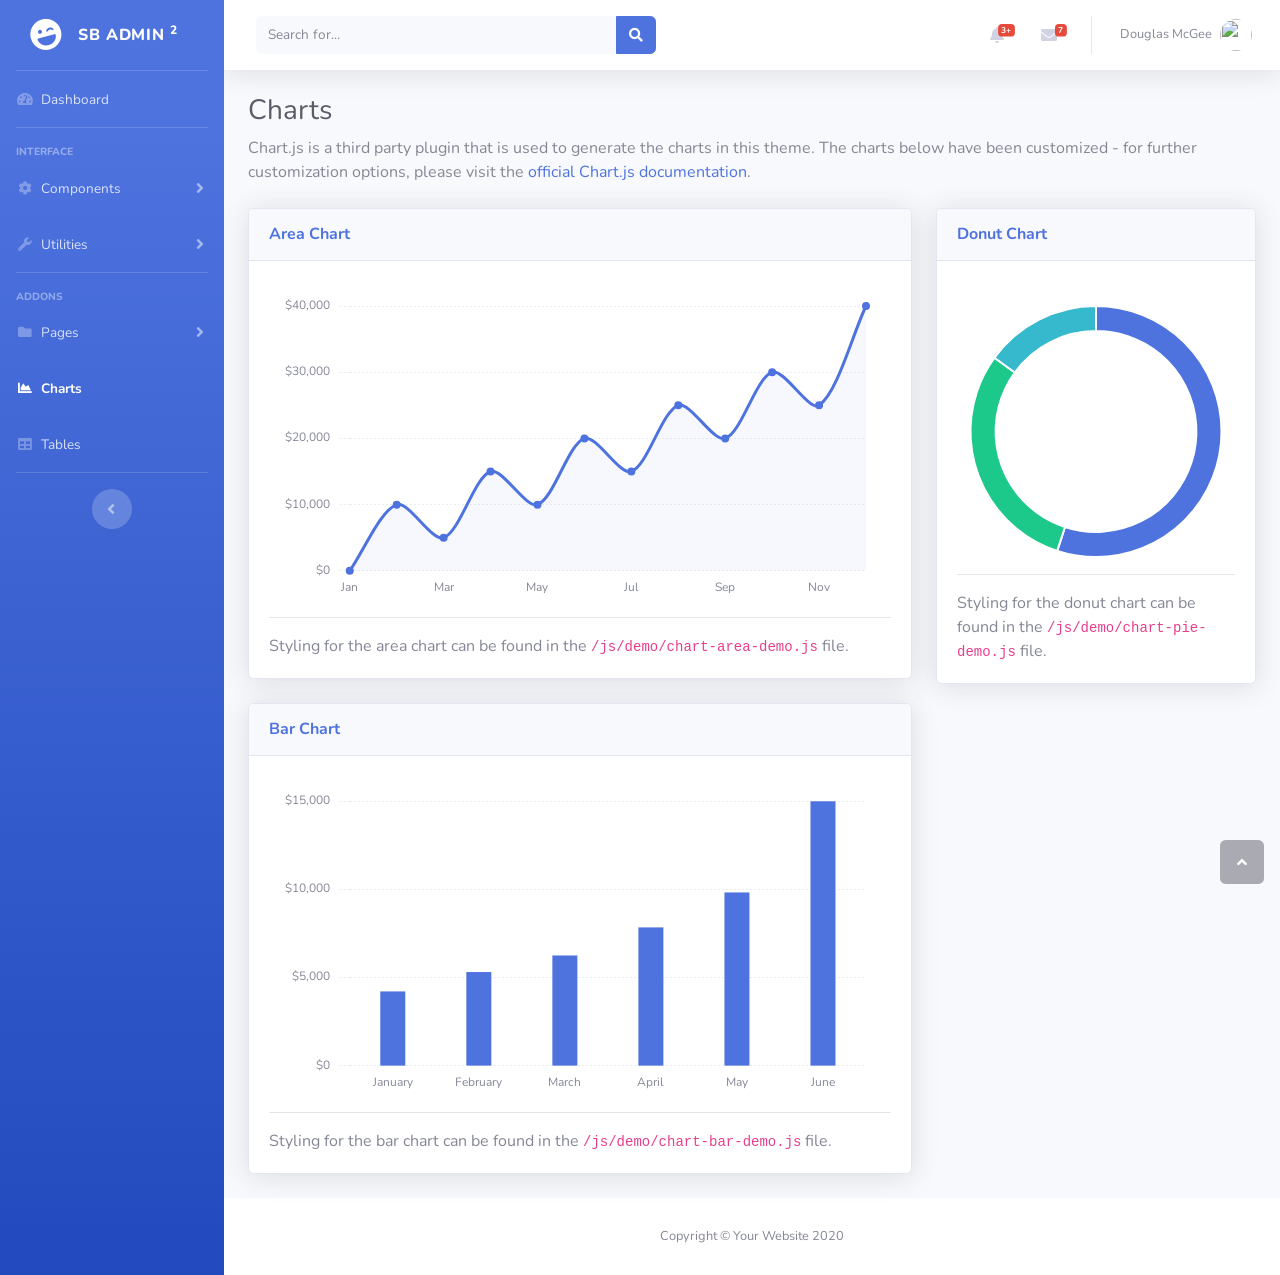
==== templates/charts.html @ b763104e "added some basic design for web app via bootstrap template" ====
<!DOCTYPE html>
<html lang="en">

<head>

    <meta charset="utf-8">
    <meta http-equiv="X-UA-Compatible" content="IE=edge">
    <meta name="viewport" content="width=device-width, initial-scale=1, shrink-to-fit=no">
    <meta name="description" content="">
    <meta name="author" content="">

    <title>SB Admin 2 - Charts</title>

    <!-- Custom fonts for this template-->
    <link href="/static/vendor/fontawesome-free/css/all.min.css" rel="stylesheet" type="text/css">
    <link
        href="https://fonts.googleapis.com/css?family=Nunito:200,200i,300,300i,400,400i,600,600i,700,700i,800,800i,900,900i"
        rel="stylesheet">

    <!-- Custom styles for this template-->
    <link href="/static/css/style.css" rel="stylesheet">

</head>

<body id="page-top">

    <!-- Page Wrapper -->
    <div id="wrapper">

        <!-- Sidebar -->
        <ul class="navbar-nav bg-gradient-primary sidebar sidebar-dark accordion" id="accordionSidebar">

            <!-- Sidebar - Brand -->
            <a class="sidebar-brand d-flex align-items-center justify-content-center" href="/">
                <div class="sidebar-brand-icon rotate-n-15">
                    <i class="fas fa-laugh-wink"></i>
                </div>
                <div class="sidebar-brand-text mx-3">SB Admin <sup>2</sup></div>
            </a>

            <!-- Divider -->
            <hr class="sidebar-divider my-0">

            <!-- Nav Item - Dashboard -->
            <li class="nav-item">
                <a class="nav-link" href="/">
                    <i class="fas fa-fw fa-tachometer-alt"></i>
                    <span>Dashboard</span></a>
            </li>

            <!-- Divider -->
            <hr class="sidebar-divider">

            <!-- Heading -->
            <div class="sidebar-heading">
                Interface
            </div>

            <!-- Nav Item - Pages Collapse Menu -->
            <li class="nav-item">
                <a class="nav-link collapsed" href="#" data-toggle="collapse" data-target="#collapseTwo"
                    aria-expanded="true" aria-controls="collapseTwo">
                    <i class="fas fa-fw fa-cog"></i>
                    <span>Components</span>
                </a>
                <div id="collapseTwo" class="collapse" aria-labelledby="headingTwo" data-parent="#accordionSidebar">
                    <div class="bg-white py-2 collapse-inner rounded">
                        <h6 class="collapse-header">Custom Components:</h6>
                        <a class="collapse-item" href="buttons.html">Buttons</a>
                        <a class="collapse-item" href="cards.html">Cards</a>
                    </div>
                </div>
            </li>

            <!-- Nav Item - Utilities Collapse Menu -->
            <li class="nav-item">
                <a class="nav-link collapsed" href="#" data-toggle="collapse" data-target="#collapseUtilities"
                    aria-expanded="true" aria-controls="collapseUtilities">
                    <i class="fas fa-fw fa-wrench"></i>
                    <span>Utilities</span>
                </a>
                <div id="collapseUtilities" class="collapse" aria-labelledby="headingUtilities"
                    data-parent="#accordionSidebar">
                    <div class="bg-white py-2 collapse-inner rounded">
                        <h6 class="collapse-header">Custom Utilities:</h6>
                        <a class="collapse-item" href="utilities-color.html">Colors</a>
                        <a class="collapse-item" href="utilities-border.html">Borders</a>
                        <a class="collapse-item" href="utilities-animation.html">Animations</a>
                        <a class="collapse-item" href="utilities-other.html">Other</a>
                    </div>
                </div>
            </li>

            <!-- Divider -->
            <hr class="sidebar-divider">

            <!-- Heading -->
            <div class="sidebar-heading">
                Addons
            </div>

            <!-- Nav Item - Pages Collapse Menu -->
            <li class="nav-item">
                <a class="nav-link collapsed" href="#" data-toggle="collapse" data-target="#collapsePages"
                    aria-expanded="true" aria-controls="collapsePages">
                    <i class="fas fa-fw fa-folder"></i>
                    <span>Pages</span>
                </a>
                <div id="collapsePages" class="collapse" aria-labelledby="headingPages" data-parent="#accordionSidebar">
                    <div class="bg-white py-2 collapse-inner rounded">
                        <h6 class="collapse-header">Login Screens:</h6>
                        <a class="collapse-item" href="login.html">Login</a>
                        <a class="collapse-item" href="register.html">Register</a>
                        <a class="collapse-item" href="forgot-password.html">Forgot Password</a>
                        <div class="collapse-divider"></div>
                        <h6 class="collapse-header">Other Pages:</h6>
                        <a class="collapse-item" href="404.html">404 Page</a>
                        <a class="collapse-item" href="blank.html">Blank Page</a>
                    </div>
                </div>
            </li>

            <!-- Nav Item - Charts -->
            <li class="nav-item active">
                <a class="nav-link" href="/charts">
                    <i class="fas fa-fw fa-chart-area"></i>
                    <span>Charts</span></a>
            </li>

            <!-- Nav Item - Tables -->
            <li class="nav-item">
                <a class="nav-link" href="/tables">
                    <i class="fas fa-fw fa-table"></i>
                    <span>Tables</span></a>
            </li>

            <!-- Divider -->
            <hr class="sidebar-divider d-none d-md-block">

            <!-- Sidebar Toggler (Sidebar) -->
            <div class="text-center d-none d-md-inline">
                <button class="rounded-circle border-0" id="sidebarToggle"></button>
            </div>

        </ul>
        <!-- End of Sidebar -->

        <!-- Content Wrapper -->
        <div id="content-wrapper" class="d-flex flex-column">

            <!-- Main Content -->
            <div id="content">

                <!-- Topbar -->
                <nav class="navbar navbar-expand navbar-light bg-white topbar mb-4 static-top shadow">

                    <!-- Sidebar Toggle (Topbar) -->
                    <button id="sidebarToggleTop" class="btn btn-link d-md-none rounded-circle mr-3">
                        <i class="fa fa-bars"></i>
                    </button>

                    <!-- Topbar Search -->
                    <form
                        class="d-none d-sm-inline-block form-inline mr-auto ml-md-3 my-2 my-md-0 mw-100 navbar-search">
                        <div class="input-group">
                            <input type="text" class="form-control bg-light border-0 small" placeholder="Search for..."
                                aria-label="Search" aria-describedby="basic-addon2">
                            <div class="input-group-append">
                                <button class="btn btn-primary" type="button">
                                    <i class="fas fa-search fa-sm"></i>
                                </button>
                            </div>
                        </div>
                    </form>

                    <!-- Topbar Navbar -->
                    <ul class="navbar-nav ml-auto">

                        <!-- Nav Item - Search Dropdown (Visible Only XS) -->
                        <li class="nav-item dropdown no-arrow d-sm-none">
                            <a class="nav-link dropdown-toggle" href="#" id="searchDropdown" role="button"
                                data-toggle="dropdown" aria-haspopup="true" aria-expanded="false">
                                <i class="fas fa-search fa-fw"></i>
                            </a>
                            <!-- Dropdown - Messages -->
                            <div class="dropdown-menu dropdown-menu-right p-3 shadow animated--grow-in"
                                aria-labelledby="searchDropdown">
                                <form class="form-inline mr-auto w-100 navbar-search">
                                    <div class="input-group">
                                        <input type="text" class="form-control bg-light border-0 small"
                                            placeholder="Search for..." aria-label="Search"
                                            aria-describedby="basic-addon2">
                                        <div class="input-group-append">
                                            <button class="btn btn-primary" type="button">
                                                <i class="fas fa-search fa-sm"></i>
                                            </button>
                                        </div>
                                    </div>
                                </form>
                            </div>
                        </li>

                        <!-- Nav Item - Alerts -->
                        <li class="nav-item dropdown no-arrow mx-1">
                            <a class="nav-link dropdown-toggle" href="#" id="alertsDropdown" role="button"
                                data-toggle="dropdown" aria-haspopup="true" aria-expanded="false">
                                <i class="fas fa-bell fa-fw"></i>
                                <!-- Counter - Alerts -->
                                <span class="badge badge-danger badge-counter">3+</span>
                            </a>
                            <!-- Dropdown - Alerts -->
                            <div class="dropdown-list dropdown-menu dropdown-menu-right shadow animated--grow-in"
                                aria-labelledby="alertsDropdown">
                                <h6 class="dropdown-header">
                                    Alerts Center
                                </h6>
                                <a class="dropdown-item d-flex align-items-center" href="#">
                                    <div class="mr-3">
                                        <div class="icon-circle bg-primary">
                                            <i class="fas fa-file-alt text-white"></i>
                                        </div>
                                    </div>
                                    <div>
                                        <div class="small text-gray-500">December 12, 2019</div>
                                        <span class="font-weight-bold">A new monthly report is ready to download!</span>
                                    </div>
                                </a>
                                <a class="dropdown-item d-flex align-items-center" href="#">
                                    <div class="mr-3">
                                        <div class="icon-circle bg-success">
                                            <i class="fas fa-donate text-white"></i>
                                        </div>
                                    </div>
                                    <div>
                                        <div class="small text-gray-500">December 7, 2019</div>
                                        $290.29 has been deposited into your account!
                                    </div>
                                </a>
                                <a class="dropdown-item d-flex align-items-center" href="#">
                                    <div class="mr-3">
                                        <div class="icon-circle bg-warning">
                                            <i class="fas fa-exclamation-triangle text-white"></i>
                                        </div>
                                    </div>
                                    <div>
                                        <div class="small text-gray-500">December 2, 2019</div>
                                        Spending Alert: We've noticed unusually high spending for your account.
                                    </div>
                                </a>
                                <a class="dropdown-item text-center small text-gray-500" href="#">Show All Alerts</a>
                            </div>
                        </li>

                        <!-- Nav Item - Messages -->
                        <li class="nav-item dropdown no-arrow mx-1">
                            <a class="nav-link dropdown-toggle" href="#" id="messagesDropdown" role="button"
                                data-toggle="dropdown" aria-haspopup="true" aria-expanded="false">
                                <i class="fas fa-envelope fa-fw"></i>
                                <!-- Counter - Messages -->
                                <span class="badge badge-danger badge-counter">7</span>
                            </a>
                            <!-- Dropdown - Messages -->
                            <div class="dropdown-list dropdown-menu dropdown-menu-right shadow animated--grow-in"
                                aria-labelledby="messagesDropdown">
                                <h6 class="dropdown-header">
                                    Message Center
                                </h6>
                                <a class="dropdown-item d-flex align-items-center" href="#">
                                    <div class="dropdown-list-image mr-3">
                                        <img class="rounded-circle" src="img/undraw_profile_1.svg"
                                            alt="...">
                                        <div class="status-indicator bg-success"></div>
                                    </div>
                                    <div class="font-weight-bold">
                                        <div class="text-truncate">Hi there! I am wondering if you can help me with a
                                            problem I've been having.</div>
                                        <div class="small text-gray-500">Emily Fowler · 58m</div>
                                    </div>
                                </a>
                                <a class="dropdown-item d-flex align-items-center" href="#">
                                    <div class="dropdown-list-image mr-3">
                                        <img class="rounded-circle" src="img/undraw_profile_2.svg"
                                            alt="...">
                                        <div class="status-indicator"></div>
                                    </div>
                                    <div>
                                        <div class="text-truncate">I have the photos that you ordered last month, how
                                            would you like them sent to you?</div>
                                        <div class="small text-gray-500">Jae Chun · 1d</div>
                                    </div>
                                </a>
                                <a class="dropdown-item d-flex align-items-center" href="#">
                                    <div class="dropdown-list-image mr-3">
                                        <img class="rounded-circle" src="img/undraw_profile_3.svg"
                                            alt="...">
                                        <div class="status-indicator bg-warning"></div>
                                    </div>
                                    <div>
                                        <div class="text-truncate">Last month's report looks great, I am very happy with
                                            the progress so far, keep up the good work!</div>
                                        <div class="small text-gray-500">Morgan Alvarez · 2d</div>
                                    </div>
                                </a>
                                <a class="dropdown-item d-flex align-items-center" href="#">
                                    <div class="dropdown-list-image mr-3">
                                        <img class="rounded-circle" src="https://source.unsplash.com/Mv9hjnEUHR4/60x60"
                                            alt="...">
                                        <div class="status-indicator bg-success"></div>
                                    </div>
                                    <div>
                                        <div class="text-truncate">Am I a good boy? The reason I ask is because someone
                                            told me that people say this to all dogs, even if they aren't good...</div>
                                        <div class="small text-gray-500">Chicken the Dog · 2w</div>
                                    </div>
                                </a>
                                <a class="dropdown-item text-center small text-gray-500" href="#">Read More Messages</a>
                            </div>
                        </li>

                        <div class="topbar-divider d-none d-sm-block"></div>

                        <!-- Nav Item - User Information -->
                        <li class="nav-item dropdown no-arrow">
                            <a class="nav-link dropdown-toggle" href="#" id="userDropdown" role="button"
                                data-toggle="dropdown" aria-haspopup="true" aria-expanded="false">
                                <span class="mr-2 d-none d-lg-inline text-gray-600 small">Douglas McGee</span>
                                <img class="img-profile rounded-circle"
                                    src="img/undraw_profile.svg">
                            </a>
                            <!-- Dropdown - User Information -->
                            <div class="dropdown-menu dropdown-menu-right shadow animated--grow-in"
                                aria-labelledby="userDropdown">
                                <a class="dropdown-item" href="#">
                                    <i class="fas fa-user fa-sm fa-fw mr-2 text-gray-400"></i>
                                    Profile
                                </a>
                                <a class="dropdown-item" href="#">
                                    <i class="fas fa-cogs fa-sm fa-fw mr-2 text-gray-400"></i>
                                    Settings
                                </a>
                                <a class="dropdown-item" href="#">
                                    <i class="fas fa-list fa-sm fa-fw mr-2 text-gray-400"></i>
                                    Activity Log
                                </a>
                                <div class="dropdown-divider"></div>
                                <a class="dropdown-item" href="#" data-toggle="modal" data-target="#logoutModal">
                                    <i class="fas fa-sign-out-alt fa-sm fa-fw mr-2 text-gray-400"></i>
                                    Logout
                                </a>
                            </div>
                        </li>

                    </ul>

                </nav>
                <!-- End of Topbar -->

                <!-- Begin Page Content -->
                <div class="container-fluid">

                    <!-- Page Heading -->
                    <h1 class="h3 mb-2 text-gray-800">Charts</h1>
                    <p class="mb-4">Chart.js is a third party plugin that is used to generate the charts in this theme.
                        The charts below have been customized - for further customization options, please visit the <a
                            target="_blank" href="https://www.chartjs.org/docs/latest/">official Chart.js
                            documentation</a>.</p>

                    <!-- Content Row -->
                    <div class="row">

                        <div class="col-xl-8 col-lg-7">

                            <!-- Area Chart -->
                            <div class="card shadow mb-4">
                                <div class="card-header py-3">
                                    <h6 class="m-0 font-weight-bold text-primary">Area Chart</h6>
                                </div>
                                <div class="card-body">
                                    <div class="chart-area">
                                        <canvas id="myAreaChart"></canvas>
                                    </div>
                                    <hr>
                                    Styling for the area chart can be found in the
                                    <code>/js/demo/chart-area-demo.js</code> file.
                                </div>
                            </div>

                            <!-- Bar Chart -->
                            <div class="card shadow mb-4">
                                <div class="card-header py-3">
                                    <h6 class="m-0 font-weight-bold text-primary">Bar Chart</h6>
                                </div>
                                <div class="card-body">
                                    <div class="chart-bar">
                                        <canvas id="myBarChart"></canvas>
                                    </div>
                                    <hr>
                                    Styling for the bar chart can be found in the
                                    <code>/js/demo/chart-bar-demo.js</code> file.
                                </div>
                            </div>

                        </div>

                        <!-- Donut Chart -->
                        <div class="col-xl-4 col-lg-5">
                            <div class="card shadow mb-4">
                                <!-- Card Header - Dropdown -->
                                <div class="card-header py-3">
                                    <h6 class="m-0 font-weight-bold text-primary">Donut Chart</h6>
                                </div>
                                <!-- Card Body -->
                                <div class="card-body">
                                    <div class="chart-pie pt-4">
                                        <canvas id="myPieChart"></canvas>
                                    </div>
                                    <hr>
                                    Styling for the donut chart can be found in the
                                    <code>/js/demo/chart-pie-demo.js</code> file.
                                </div>
                            </div>
                        </div>
                    </div>

                </div>
                <!-- /.container-fluid -->

            </div>
            <!-- End of Main Content -->

            <!-- Footer -->
            <footer class="sticky-footer bg-white">
                <div class="container my-auto">
                    <div class="copyright text-center my-auto">
                        <span>Copyright &copy; Your Website 2020</span>
                    </div>
                </div>
            </footer>
            <!-- End of Footer -->

        </div>
        <!-- End of Content Wrapper -->

    </div>
    <!-- End of Page Wrapper -->

    <!-- Scroll to Top Button-->
    <a class="scroll-to-top rounded" href="#page-top">
        <i class="fas fa-angle-up"></i>
    </a>

    <!-- Logout Modal-->
    <div class="modal fade" id="logoutModal" tabindex="-1" role="dialog" aria-labelledby="exampleModalLabel"
        aria-hidden="true">
        <div class="modal-dialog" role="document">
            <div class="modal-content">
                <div class="modal-header">
                    <h5 class="modal-title" id="exampleModalLabel">Ready to Leave?</h5>
                    <button class="close" type="button" data-dismiss="modal" aria-label="Close">
                        <span aria-hidden="true">×</span>
                    </button>
                </div>
                <div class="modal-body">Select "Logout" below if you are ready to end your current session.</div>
                <div class="modal-footer">
                    <button class="btn btn-secondary" type="button" data-dismiss="modal">Cancel</button>
                    <a class="btn btn-primary" href="login.html">Logout</a>
                </div>
            </div>
        </div>
    </div>

    <!-- Bootstrap core JavaScript-->
    <script src="/static/vendor/jquery/jquery.min.js"></script>
    <script src="/static/vendor/bootstrap/js/bootstrap.bundle.min.js"></script>

    <!-- Core plugin JavaScript-->
    <script src="/static/vendor/jquery-easing/jquery.easing.min.js"></script>
    <!-- Custom scripts for all pages-->
    <script src="/static/js/sb-admin-2.min.js"></script>

    <!-- Page level plugins -->
    <script src="/static/vendor/chart.js/Chart.min.js"></script>

    <!-- Page level custom scripts -->
    <script src="/static/js/demo/chart-area-demo.js"></script>
    <script src="/static/js/demo/chart-pie-demo.js"></script>
    <script src="/static/js/demo/chart-bar-demo.js"></script>

</body>

</html>
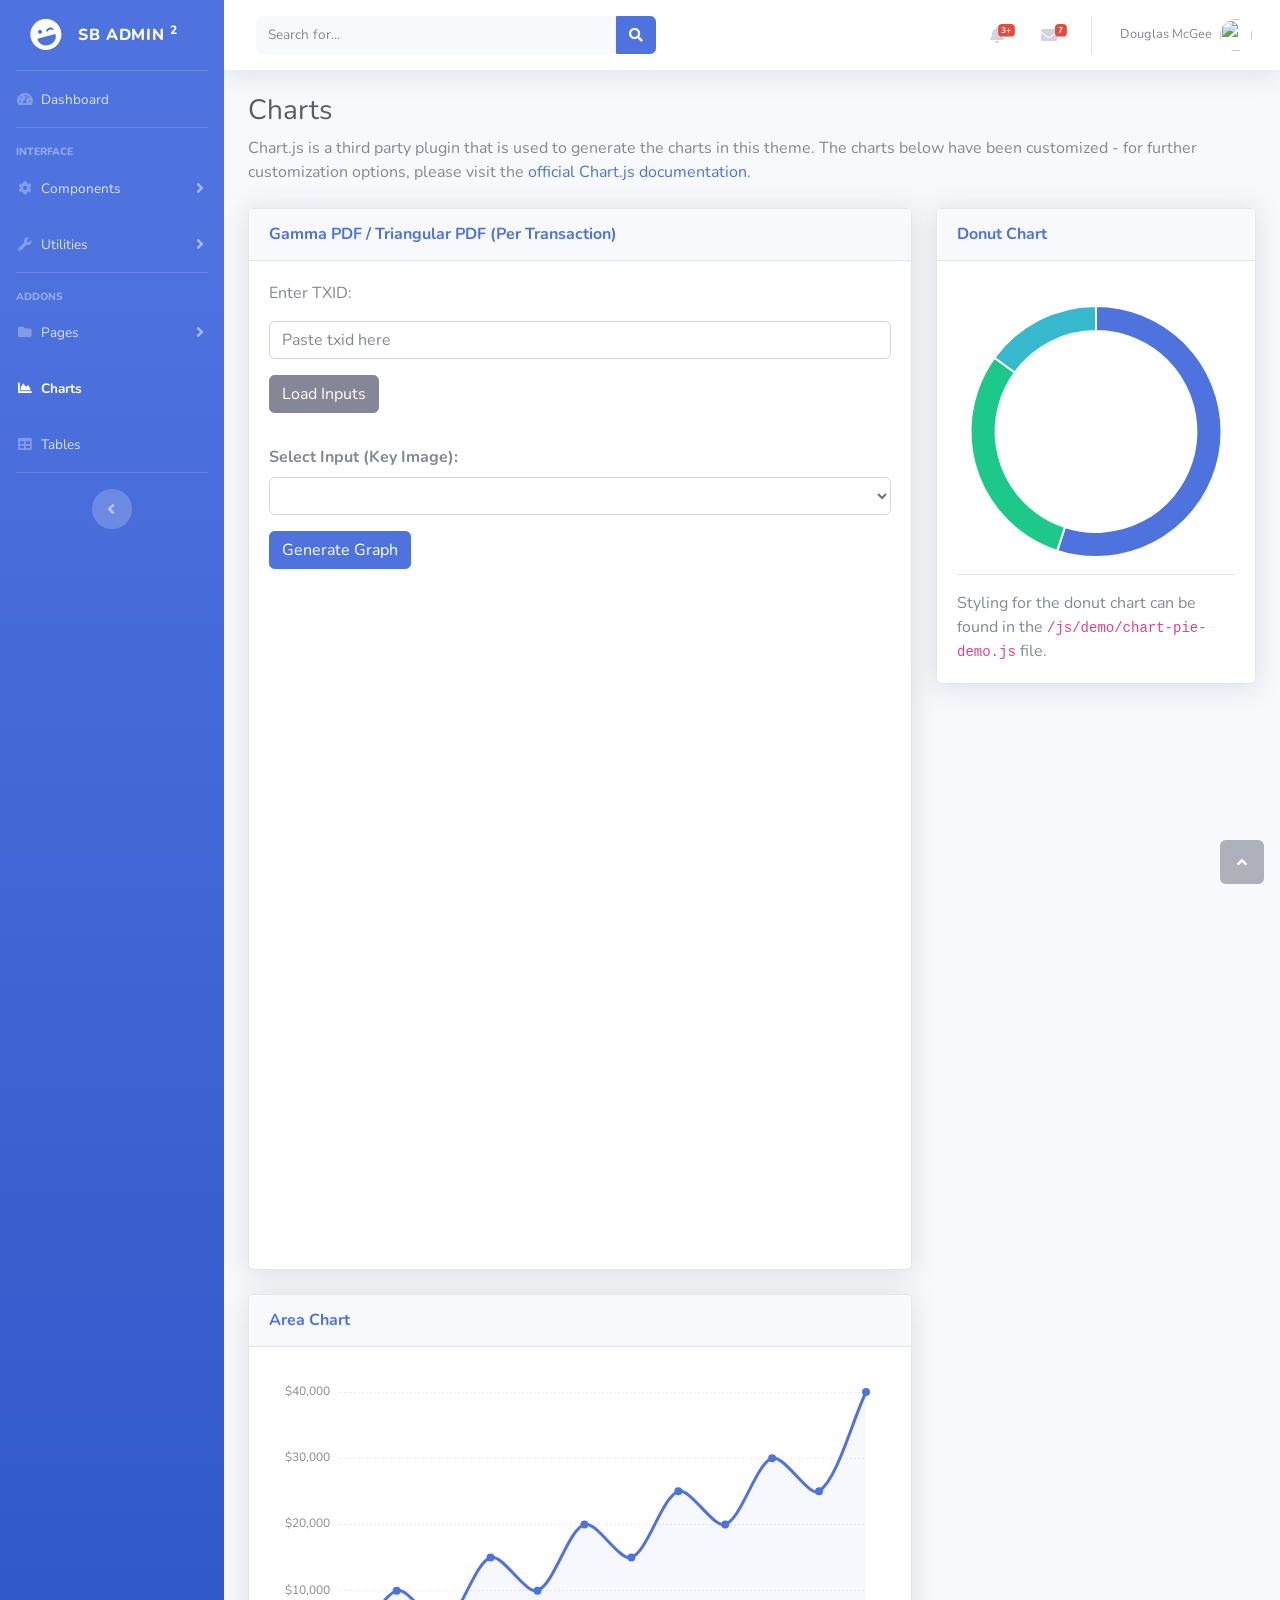
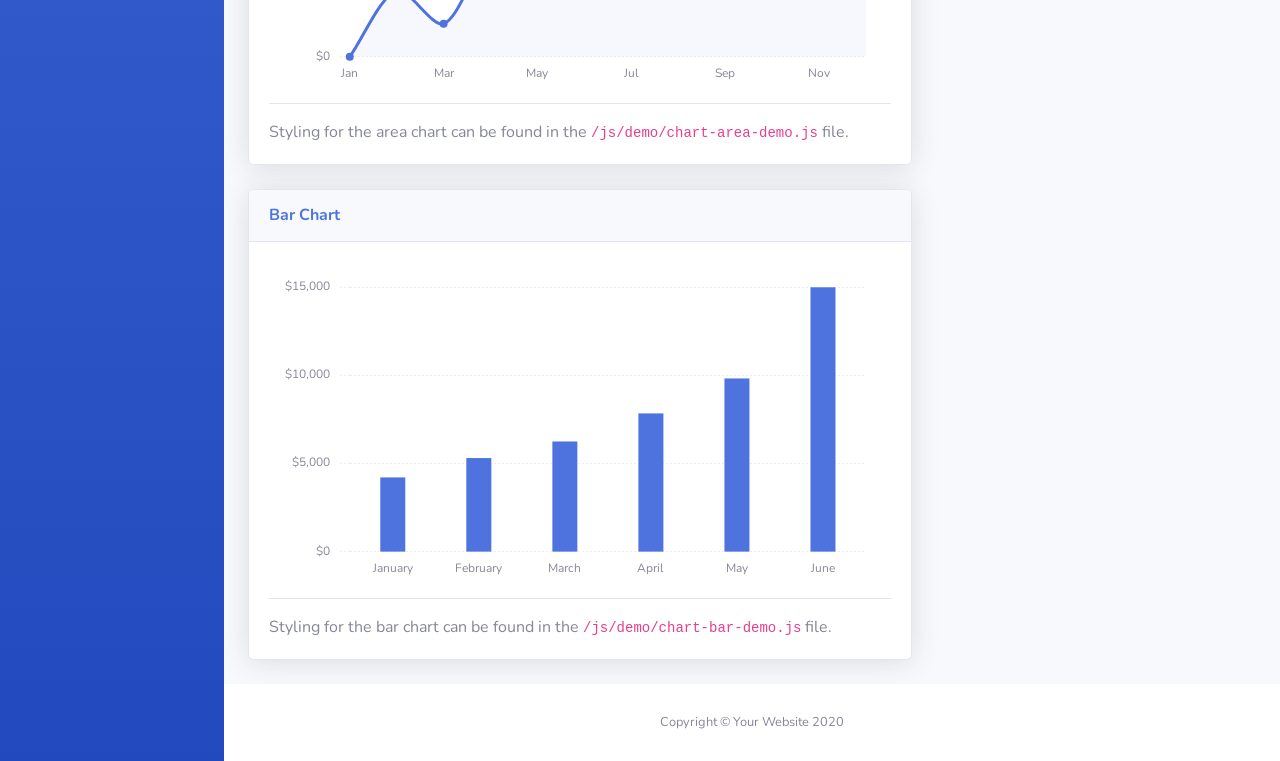
==== commit c437862b: "Current Progress (Added in Graphs for Age-Based Heuristics)" ====
--- a/templates/charts.html
+++ b/templates/charts.html
@@ -371,6 +371,45 @@
                         <div class="col-xl-8 col-lg-7">
 
                             <!-- Area Chart -->
+                             <!-- Gamma PDF for Single TXID -->
+                            <div class="card shadow mb-4" style="width:100%;">
+                                <div class="card-header py-3">
+                                    <h6 class="m-0 font-weight-bold text-primary">
+                                        Gamma PDF / Triangular PDF (Per Transaction)
+                                    </h6>
+                                </div>
+                                <div class="card-body">
+                                    <p>Enter TXID:</p>
+                                    <input id="txidInput" type="text" class="form-control mb-3" placeholder="Paste txid here">
+                                    <div class="form-group">
+                                        <button class="btn btn-secondary mb-3" onclick="loadInputIndexesClicked()">
+                                            Load Inputs
+                                        </button>
+                                    </div>
+
+                                    <div class="form-group">
+                                        <label for="inputIndexSelect" class="font-weight-bold">Select Input (Key Image):</label>
+                                        <select id="inputIndexSelect" class="form-control mb-3"></select>
+                                    </div>
+
+
+                                    <button class="btn btn-primary mb-3" onclick="loadTxGamma()">Generate Graph</button>
+                                    <div id="realSpendBanner" 
+                                        class="alert alert-info mb-3" 
+                                        style="display:none;">
+                                    </div>
+
+                                    <div class="chart-area">
+                                        <canvas id="gammaTxChart" style="height:400px; width:100%;"></canvas>
+                                    </div>
+
+                                    <div class="chart-area mt-4">
+                                        <canvas id="ratioChart" style="height:300px; width:100%;"></canvas>
+                                    </div>
+
+                                </div>
+                            </div>
+
                             <div class="card shadow mb-4">
                                 <div class="card-header py-3">
                                     <h6 class="m-0 font-weight-bold text-primary">Area Chart</h6>
@@ -485,6 +524,217 @@
     <script src="/static/js/demo/chart-area-demo.js"></script>
     <script src="/static/js/demo/chart-pie-demo.js"></script>
     <script src="/static/js/demo/chart-bar-demo.js"></script>
+    <script>
+    async function loadInputIndexesClicked() {
+        const txid = document.getElementById("txidInput").value.trim().toLowerCase();
+        if (!txid) {
+            alert("Please enter TXID");
+            return;
+        }
+        await loadInputIndexes(txid);
+    }
+
+    // dynamic dropdown box
+    async function loadInputIndexes(txid) {
+        const res = await fetch(`/api/transaction/${txid}`);
+        const data = await res.json();
+        console.log("Transaction API Response:", data);
+
+        if (data.error) {
+            alert("Could not fetch transaction data.");
+            return;
+        }
+
+        const count = data.ring_signatures.length;
+        const dropdown = document.getElementById("inputIndexSelect");
+
+        dropdown.innerHTML = "";  // clear old options
+
+        for (let i = 0; i < count; i++) {
+            const keyImage = data.ring_signatures[i].key_image || "unknown";
+            const opt = document.createElement("option");
+            opt.value = i;
+            opt.textContent = `Input ${i} — ${keyImage.substring(0, 12)}…`;
+            dropdown.appendChild(opt);
+        }
+    }
+
+    async function loadTxGamma() {
+
+        const txid = document.getElementById("txidInput").value.trim().toLowerCase();
+        if (!txid) {
+            alert("Please enter a TXID");
+            return;
+        }
+
+
+        // Fetch PDF data from backend
+        const index = document.getElementById("inputIndexSelect").value;
+        const res = await fetch(`/api/gamma-tx/${txid}?input_index=${index}`);
+
+        const data = await res.json();
+
+        if (data.error) {
+            alert(data.error);
+            return;
+        }
+        // === SCALE DS & DM VALUES FOR VISIBILITY ===
+        const SCALE = 1e12;
+        const scaledDS = data.DS.map(v => v * SCALE);
+        const scaledDM = data.DM.map(v => v * SCALE);
+
+        // === NORMALIZE BOTH CURVES ===
+        const maxVal = Math.max(
+            ...scaledDS,
+            ...scaledDM
+        );
+
+        const normDS = scaledDS.map(v => v / maxVal);
+        const normDM = scaledDM.map(v => v / maxVal);
+
+        // === DS / DM RATIO ===
+        const ratio = data.positions.map((p, i) => {
+            if (normDM[i] === 0) return 0;  // avoid divide-by-zero
+            return normDS[i] / normDM[i];
+        });
+
+        // === FIND MOST LIKELY REAL SPEND ===
+        let maxRatio = -Infinity;
+        let maxIndex = -1;
+
+        ratio.forEach((v, i) => {
+            if (v > maxRatio) {
+                maxRatio = v;
+                maxIndex = i;
+            }
+        });
+
+        // Normalize confidence: ratio / sum of all ratios
+        const ratioSum = ratio.reduce((a, b) => a + b, 0);
+        const confidence = ratioSum > 0 ? (maxRatio / ratioSum) : 0;
+
+        // Update banner
+        const banner = document.getElementById("realSpendBanner");
+        banner.style.display = "block";
+        banner.innerHTML = `
+            <strong>Most likely real spend index:</strong> ${maxIndex}<br>
+            <strong>Confidence:</strong> ${(confidence * 100).toFixed(1)}%
+        `;
+
+
+
+        const ctx = document.getElementById("gammaTxChart").getContext("2d");
+
+        // Destroy any previous chart
+        if (window.gammaChart) {
+            window.gammaChart.destroy();
+        }
+
+        // Correct Chart.js implementation using (x,y) pairs
+        window.gammaChart = new Chart(ctx, {
+            type: "line",
+            data: {
+                datasets: [
+                    {
+                        label: "Gamma PDF (DS)",
+                        borderColor: "red",
+                        borderWidth: 2,
+                        fill: false,
+                        data: data.positions.map((p, i) => ({
+                            x: p,
+                            y: normDS[i]
+                        }))
+                    },
+                    {
+                        label: "Triangular PDF (DM)",
+                        borderColor: "blue",
+                        borderWidth: 2,
+                        fill: false,
+                        data: data.positions.map((p, i) => ({
+                            x: p,
+                            y: normDM[i]
+                        }))
+                    }
+                ]
+            },
+            options: {
+                responsive: true,
+                maintainAspectRatio: false,
+                scales: {
+                    x: {
+                        type: "linear",
+                        position: "bottom",
+                        title: {
+                            display: true,
+                            text: "Ring Position"
+                        },
+                        min: 0,
+                        max: data.positions.length - 1,
+                        ticks: {
+                            display: true,
+                            autoSkip: false,
+                            stepSize: 1,
+                            callback: value => value
+                        }
+                    },
+
+                    y: {
+                        type: "logarithmic",
+                        title: {
+                            display: true,
+                            text: "PDF Value (log scale)"
+                        },
+                    }
+
+                }
+            }
+        });
+        // Destroy previous ratio chart
+        if (window.ratioPlot) window.ratioPlot.destroy();
+
+        const ratioCtx = document.getElementById("ratioChart").getContext("2d");
+
+        window.ratioPlot = new Chart(ratioCtx, {
+            type: "line",
+            data: {
+                labels: data.positions,
+                datasets: [
+                    {
+                        label: "DS / DM Ratio",
+                        borderColor: "purple",
+                        borderWidth: 2,
+                        fill: false,
+                        data: ratio
+                    },
+                    {
+                        label: "Most Likely Real Spend",
+                        pointRadius: 6,
+                        pointBackgroundColor: "red",
+                        showLine: false,
+                        data: ratio.map((v, i) => i === maxIndex ? v : null)
+                    }
+                ]
+
+            },
+            options: {
+                responsive: true,
+                maintainAspectRatio: false,
+                scales: {
+                    x: {
+                        title: { display: true, text: "Ring Position" }
+                    },
+                    y: {
+                        title: { display: true, text: "DS / DM Ratio" },
+                        type: "linear"
+                    }
+                }
+            }
+        });
+
+    }
+    </script>
+
+
 
 </body>
 
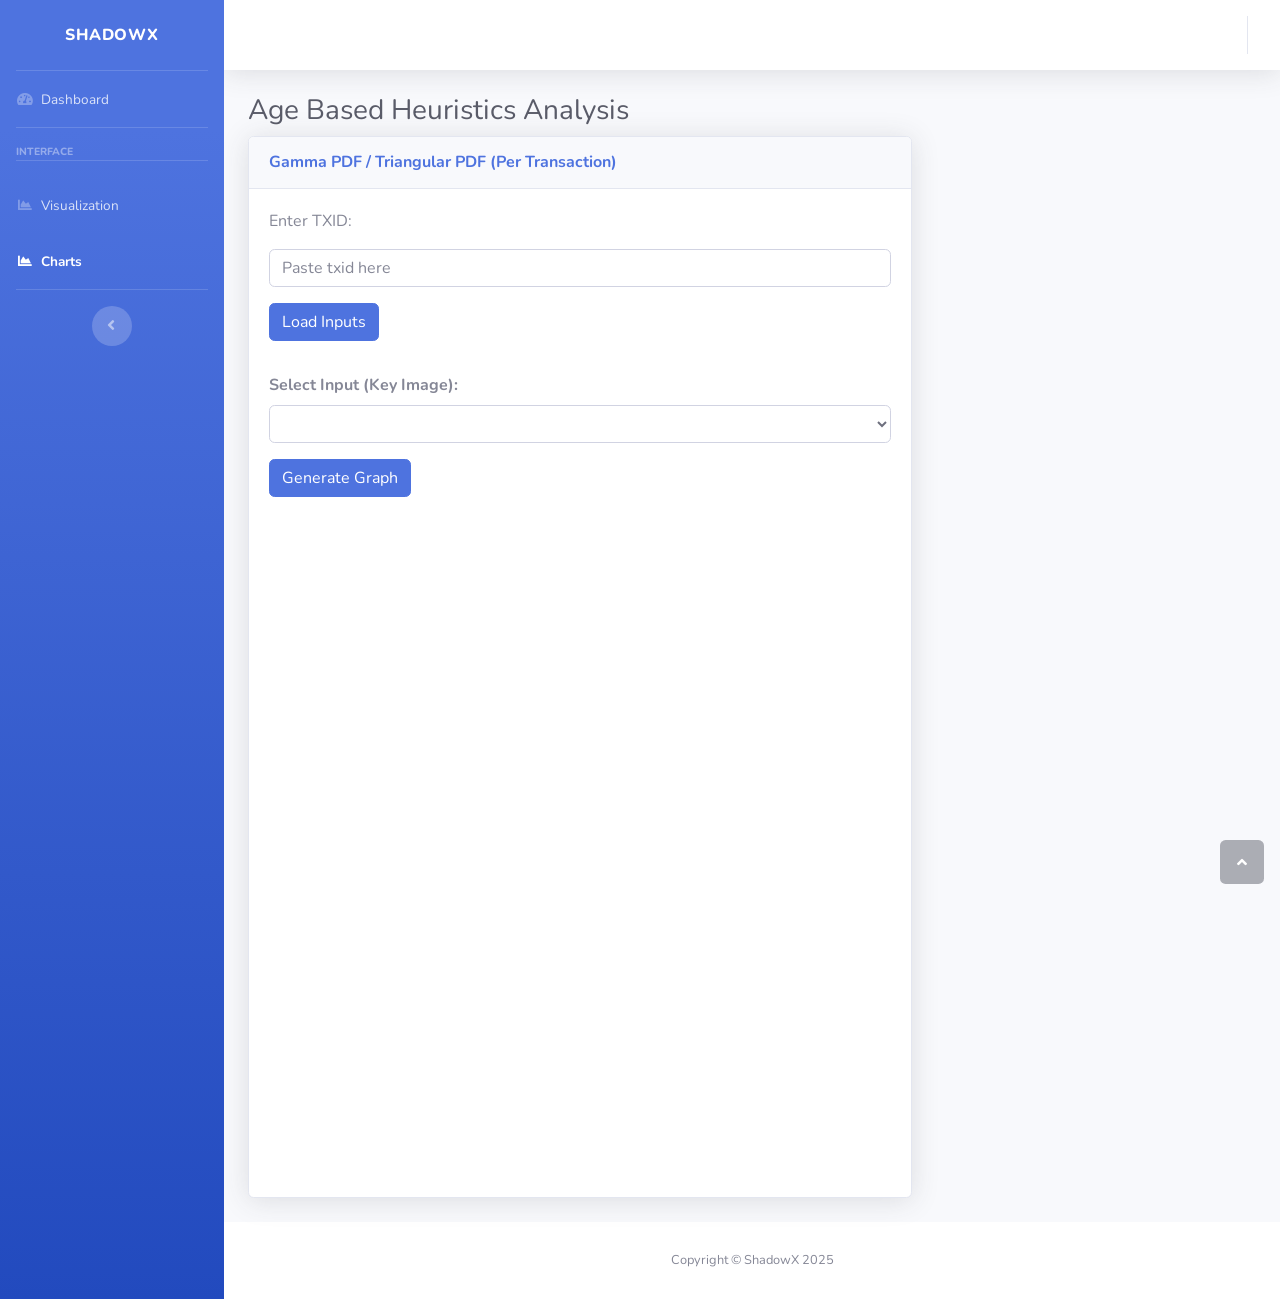
==== commit 31c00825: "code cleanup" ====
--- a/templates/charts.html
+++ b/templates/charts.html
@@ -9,7 +9,7 @@
     <meta name="description" content="">
     <meta name="author" content="">
 
-    <title>SB Admin 2 - Charts</title>
+    <title>ShadowX - A Monero Analysis Tool</title>
 
     <!-- Custom fonts for this template-->
     <link href="/static/vendor/fontawesome-free/css/all.min.css" rel="stylesheet" type="text/css">
@@ -18,6 +18,7 @@
         rel="stylesheet">
 
     <!-- Custom styles for this template-->
+    <!-- <link href="css/sb-admin-2.min.css" rel="stylesheet"> -->
     <link href="/static/css/style.css" rel="stylesheet">
 
 </head>
@@ -32,10 +33,7 @@
 
             <!-- Sidebar - Brand -->
             <a class="sidebar-brand d-flex align-items-center justify-content-center" href="/">
-                <div class="sidebar-brand-icon rotate-n-15">
-                    <i class="fas fa-laugh-wink"></i>
-                </div>
-                <div class="sidebar-brand-text mx-3">SB Admin <sup>2</sup></div>
+                <div class="sidebar-brand-text mx-3">ShadowX</div>
             </a>
 
             <!-- Divider -->
@@ -57,7 +55,7 @@
             </div>
 
             <!-- Nav Item - Pages Collapse Menu -->
-            <li class="nav-item">
+            <!-- <li class="nav-item">
                 <a class="nav-link collapsed" href="#" data-toggle="collapse" data-target="#collapseTwo"
                     aria-expanded="true" aria-controls="collapseTwo">
                     <i class="fas fa-fw fa-cog"></i>
@@ -70,10 +68,10 @@
                         <a class="collapse-item" href="cards.html">Cards</a>
                     </div>
                 </div>
-            </li>
+            </li> -->
 
             <!-- Nav Item - Utilities Collapse Menu -->
-            <li class="nav-item">
+            <!-- <li class="nav-item">
                 <a class="nav-link collapsed" href="#" data-toggle="collapse" data-target="#collapseUtilities"
                     aria-expanded="true" aria-controls="collapseUtilities">
                     <i class="fas fa-fw fa-wrench"></i>
@@ -89,18 +87,18 @@
                         <a class="collapse-item" href="utilities-other.html">Other</a>
                     </div>
                 </div>
-            </li>
+            </li> -->
 
             <!-- Divider -->
             <hr class="sidebar-divider">
 
             <!-- Heading -->
-            <div class="sidebar-heading">
+            <!-- <div class="sidebar-heading">
                 Addons
-            </div>
+            </div> -->
 
             <!-- Nav Item - Pages Collapse Menu -->
-            <li class="nav-item">
+            <!-- <li class="nav-item">
                 <a class="nav-link collapsed" href="#" data-toggle="collapse" data-target="#collapsePages"
                     aria-expanded="true" aria-controls="collapsePages">
                     <i class="fas fa-fw fa-folder"></i>
@@ -118,6 +116,12 @@
                         <a class="collapse-item" href="blank.html">Blank Page</a>
                     </div>
                 </div>
+            </li> -->
+
+            <li class="nav-item">
+                <a class="nav-link" href="visual">
+                    <i class="fas fa-fw fa-chart-area"></i>
+                    <span>Visualization</span></a>
             </li>
 
             <!-- Nav Item - Charts -->
@@ -128,11 +132,11 @@
             </li>
 
             <!-- Nav Item - Tables -->
-            <li class="nav-item">
+            <!-- <li class="nav-item">
                 <a class="nav-link" href="/tables">
                     <i class="fas fa-fw fa-table"></i>
                     <span>Tables</span></a>
-            </li>
+            </li> -->
 
             <!-- Divider -->
             <hr class="sidebar-divider d-none d-md-block">
@@ -158,20 +162,6 @@
                     <button id="sidebarToggleTop" class="btn btn-link d-md-none rounded-circle mr-3">
                         <i class="fa fa-bars"></i>
                     </button>
-
-                    <!-- Topbar Search -->
-                    <form
-                        class="d-none d-sm-inline-block form-inline mr-auto ml-md-3 my-2 my-md-0 mw-100 navbar-search">
-                        <div class="input-group">
-                            <input type="text" class="form-control bg-light border-0 small" placeholder="Search for..."
-                                aria-label="Search" aria-describedby="basic-addon2">
-                            <div class="input-group-append">
-                                <button class="btn btn-primary" type="button">
-                                    <i class="fas fa-search fa-sm"></i>
-                                </button>
-                            </div>
-                        </div>
-                    </form>
 
                     <!-- Topbar Navbar -->
                     <ul class="navbar-nav ml-auto">
@@ -200,156 +190,7 @@
                             </div>
                         </li>
 
-                        <!-- Nav Item - Alerts -->
-                        <li class="nav-item dropdown no-arrow mx-1">
-                            <a class="nav-link dropdown-toggle" href="#" id="alertsDropdown" role="button"
-                                data-toggle="dropdown" aria-haspopup="true" aria-expanded="false">
-                                <i class="fas fa-bell fa-fw"></i>
-                                <!-- Counter - Alerts -->
-                                <span class="badge badge-danger badge-counter">3+</span>
-                            </a>
-                            <!-- Dropdown - Alerts -->
-                            <div class="dropdown-list dropdown-menu dropdown-menu-right shadow animated--grow-in"
-                                aria-labelledby="alertsDropdown">
-                                <h6 class="dropdown-header">
-                                    Alerts Center
-                                </h6>
-                                <a class="dropdown-item d-flex align-items-center" href="#">
-                                    <div class="mr-3">
-                                        <div class="icon-circle bg-primary">
-                                            <i class="fas fa-file-alt text-white"></i>
-                                        </div>
-                                    </div>
-                                    <div>
-                                        <div class="small text-gray-500">December 12, 2019</div>
-                                        <span class="font-weight-bold">A new monthly report is ready to download!</span>
-                                    </div>
-                                </a>
-                                <a class="dropdown-item d-flex align-items-center" href="#">
-                                    <div class="mr-3">
-                                        <div class="icon-circle bg-success">
-                                            <i class="fas fa-donate text-white"></i>
-                                        </div>
-                                    </div>
-                                    <div>
-                                        <div class="small text-gray-500">December 7, 2019</div>
-                                        $290.29 has been deposited into your account!
-                                    </div>
-                                </a>
-                                <a class="dropdown-item d-flex align-items-center" href="#">
-                                    <div class="mr-3">
-                                        <div class="icon-circle bg-warning">
-                                            <i class="fas fa-exclamation-triangle text-white"></i>
-                                        </div>
-                                    </div>
-                                    <div>
-                                        <div class="small text-gray-500">December 2, 2019</div>
-                                        Spending Alert: We've noticed unusually high spending for your account.
-                                    </div>
-                                </a>
-                                <a class="dropdown-item text-center small text-gray-500" href="#">Show All Alerts</a>
-                            </div>
-                        </li>
-
-                        <!-- Nav Item - Messages -->
-                        <li class="nav-item dropdown no-arrow mx-1">
-                            <a class="nav-link dropdown-toggle" href="#" id="messagesDropdown" role="button"
-                                data-toggle="dropdown" aria-haspopup="true" aria-expanded="false">
-                                <i class="fas fa-envelope fa-fw"></i>
-                                <!-- Counter - Messages -->
-                                <span class="badge badge-danger badge-counter">7</span>
-                            </a>
-                            <!-- Dropdown - Messages -->
-                            <div class="dropdown-list dropdown-menu dropdown-menu-right shadow animated--grow-in"
-                                aria-labelledby="messagesDropdown">
-                                <h6 class="dropdown-header">
-                                    Message Center
-                                </h6>
-                                <a class="dropdown-item d-flex align-items-center" href="#">
-                                    <div class="dropdown-list-image mr-3">
-                                        <img class="rounded-circle" src="img/undraw_profile_1.svg"
-                                            alt="...">
-                                        <div class="status-indicator bg-success"></div>
-                                    </div>
-                                    <div class="font-weight-bold">
-                                        <div class="text-truncate">Hi there! I am wondering if you can help me with a
-                                            problem I've been having.</div>
-                                        <div class="small text-gray-500">Emily Fowler · 58m</div>
-                                    </div>
-                                </a>
-                                <a class="dropdown-item d-flex align-items-center" href="#">
-                                    <div class="dropdown-list-image mr-3">
-                                        <img class="rounded-circle" src="img/undraw_profile_2.svg"
-                                            alt="...">
-                                        <div class="status-indicator"></div>
-                                    </div>
-                                    <div>
-                                        <div class="text-truncate">I have the photos that you ordered last month, how
-                                            would you like them sent to you?</div>
-                                        <div class="small text-gray-500">Jae Chun · 1d</div>
-                                    </div>
-                                </a>
-                                <a class="dropdown-item d-flex align-items-center" href="#">
-                                    <div class="dropdown-list-image mr-3">
-                                        <img class="rounded-circle" src="img/undraw_profile_3.svg"
-                                            alt="...">
-                                        <div class="status-indicator bg-warning"></div>
-                                    </div>
-                                    <div>
-                                        <div class="text-truncate">Last month's report looks great, I am very happy with
-                                            the progress so far, keep up the good work!</div>
-                                        <div class="small text-gray-500">Morgan Alvarez · 2d</div>
-                                    </div>
-                                </a>
-                                <a class="dropdown-item d-flex align-items-center" href="#">
-                                    <div class="dropdown-list-image mr-3">
-                                        <img class="rounded-circle" src="https://source.unsplash.com/Mv9hjnEUHR4/60x60"
-                                            alt="...">
-                                        <div class="status-indicator bg-success"></div>
-                                    </div>
-                                    <div>
-                                        <div class="text-truncate">Am I a good boy? The reason I ask is because someone
-                                            told me that people say this to all dogs, even if they aren't good...</div>
-                                        <div class="small text-gray-500">Chicken the Dog · 2w</div>
-                                    </div>
-                                </a>
-                                <a class="dropdown-item text-center small text-gray-500" href="#">Read More Messages</a>
-                            </div>
-                        </li>
-
                         <div class="topbar-divider d-none d-sm-block"></div>
-
-                        <!-- Nav Item - User Information -->
-                        <li class="nav-item dropdown no-arrow">
-                            <a class="nav-link dropdown-toggle" href="#" id="userDropdown" role="button"
-                                data-toggle="dropdown" aria-haspopup="true" aria-expanded="false">
-                                <span class="mr-2 d-none d-lg-inline text-gray-600 small">Douglas McGee</span>
-                                <img class="img-profile rounded-circle"
-                                    src="img/undraw_profile.svg">
-                            </a>
-                            <!-- Dropdown - User Information -->
-                            <div class="dropdown-menu dropdown-menu-right shadow animated--grow-in"
-                                aria-labelledby="userDropdown">
-                                <a class="dropdown-item" href="#">
-                                    <i class="fas fa-user fa-sm fa-fw mr-2 text-gray-400"></i>
-                                    Profile
-                                </a>
-                                <a class="dropdown-item" href="#">
-                                    <i class="fas fa-cogs fa-sm fa-fw mr-2 text-gray-400"></i>
-                                    Settings
-                                </a>
-                                <a class="dropdown-item" href="#">
-                                    <i class="fas fa-list fa-sm fa-fw mr-2 text-gray-400"></i>
-                                    Activity Log
-                                </a>
-                                <div class="dropdown-divider"></div>
-                                <a class="dropdown-item" href="#" data-toggle="modal" data-target="#logoutModal">
-                                    <i class="fas fa-sign-out-alt fa-sm fa-fw mr-2 text-gray-400"></i>
-                                    Logout
-                                </a>
-                            </div>
-                        </li>
-
                     </ul>
 
                 </nav>
@@ -359,11 +200,11 @@
                 <div class="container-fluid">
 
                     <!-- Page Heading -->
-                    <h1 class="h3 mb-2 text-gray-800">Charts</h1>
-                    <p class="mb-4">Chart.js is a third party plugin that is used to generate the charts in this theme.
+                    <h1 class="h3 mb-2 text-gray-800">Age Based Heuristics Analysis</h1>
+                    <!-- <p class="mb-4">Chart.js is a third party plugin that is used to generate the charts in this theme.
                         The charts below have been customized - for further customization options, please visit the <a
                             target="_blank" href="https://www.chartjs.org/docs/latest/">official Chart.js
-                            documentation</a>.</p>
+                            documentation</a>.</p> -->
 
                     <!-- Content Row -->
                     <div class="row">
@@ -382,7 +223,7 @@
                                     <p>Enter TXID:</p>
                                     <input id="txidInput" type="text" class="form-control mb-3" placeholder="Paste txid here">
                                     <div class="form-group">
-                                        <button class="btn btn-secondary mb-3" onclick="loadInputIndexesClicked()">
+                                        <button class="btn btn-primary mb-3" onclick="loadInputIndexesClicked()">
                                             Load Inputs
                                         </button>
                                     </div>
@@ -409,55 +250,6 @@
 
                                 </div>
                             </div>
-
-                            <div class="card shadow mb-4">
-                                <div class="card-header py-3">
-                                    <h6 class="m-0 font-weight-bold text-primary">Area Chart</h6>
-                                </div>
-                                <div class="card-body">
-                                    <div class="chart-area">
-                                        <canvas id="myAreaChart"></canvas>
-                                    </div>
-                                    <hr>
-                                    Styling for the area chart can be found in the
-                                    <code>/js/demo/chart-area-demo.js</code> file.
-                                </div>
-                            </div>
-
-                            <!-- Bar Chart -->
-                            <div class="card shadow mb-4">
-                                <div class="card-header py-3">
-                                    <h6 class="m-0 font-weight-bold text-primary">Bar Chart</h6>
-                                </div>
-                                <div class="card-body">
-                                    <div class="chart-bar">
-                                        <canvas id="myBarChart"></canvas>
-                                    </div>
-                                    <hr>
-                                    Styling for the bar chart can be found in the
-                                    <code>/js/demo/chart-bar-demo.js</code> file.
-                                </div>
-                            </div>
-
-                        </div>
-
-                        <!-- Donut Chart -->
-                        <div class="col-xl-4 col-lg-5">
-                            <div class="card shadow mb-4">
-                                <!-- Card Header - Dropdown -->
-                                <div class="card-header py-3">
-                                    <h6 class="m-0 font-weight-bold text-primary">Donut Chart</h6>
-                                </div>
-                                <!-- Card Body -->
-                                <div class="card-body">
-                                    <div class="chart-pie pt-4">
-                                        <canvas id="myPieChart"></canvas>
-                                    </div>
-                                    <hr>
-                                    Styling for the donut chart can be found in the
-                                    <code>/js/demo/chart-pie-demo.js</code> file.
-                                </div>
-                            </div>
                         </div>
                     </div>
 
@@ -471,7 +263,7 @@
             <footer class="sticky-footer bg-white">
                 <div class="container my-auto">
                     <div class="copyright text-center my-auto">
-                        <span>Copyright &copy; Your Website 2020</span>
+                        <span>Copyright &copy; ShadowX 2025</span>
                     </div>
                 </div>
             </footer>
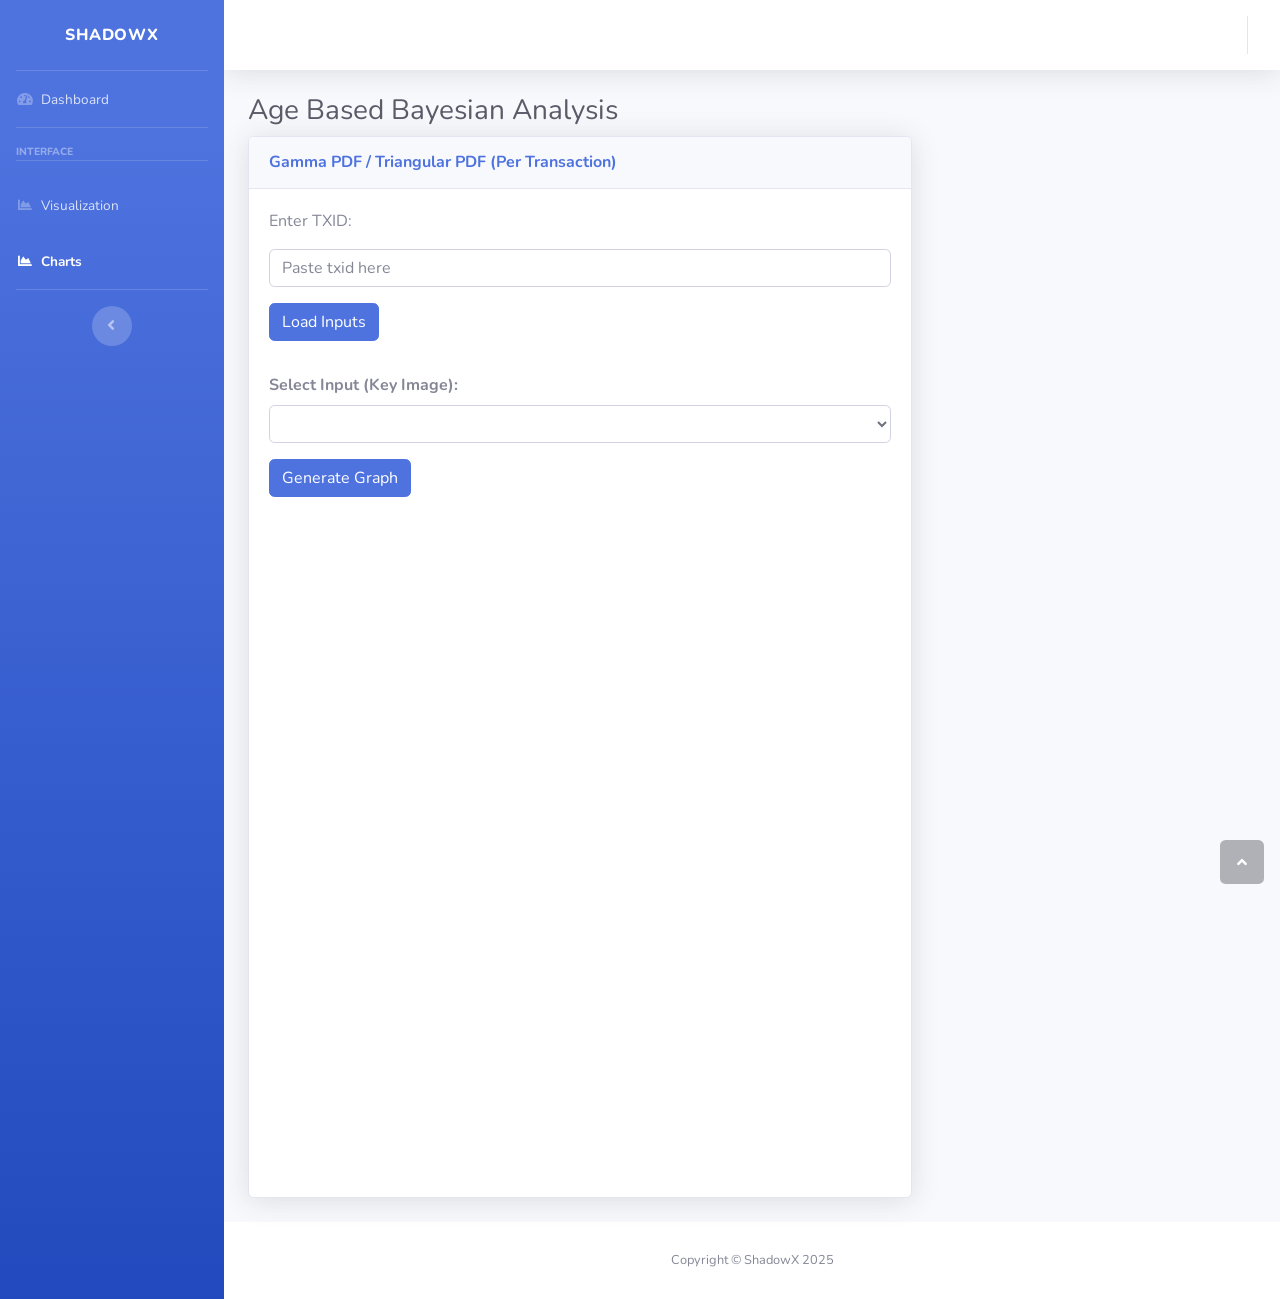
==== commit 429e6b35: "updated naming for charts.html" ====
--- a/templates/charts.html
+++ b/templates/charts.html
@@ -200,7 +200,7 @@
                 <div class="container-fluid">
 
                     <!-- Page Heading -->
-                    <h1 class="h3 mb-2 text-gray-800">Age Based Heuristics Analysis</h1>
+                    <h1 class="h3 mb-2 text-gray-800">Age Based Bayesian Analysis</h1>
                     <!-- <p class="mb-4">Chart.js is a third party plugin that is used to generate the charts in this theme.
                         The charts below have been customized - for further customization options, please visit the <a
                             target="_blank" href="https://www.chartjs.org/docs/latest/">official Chart.js
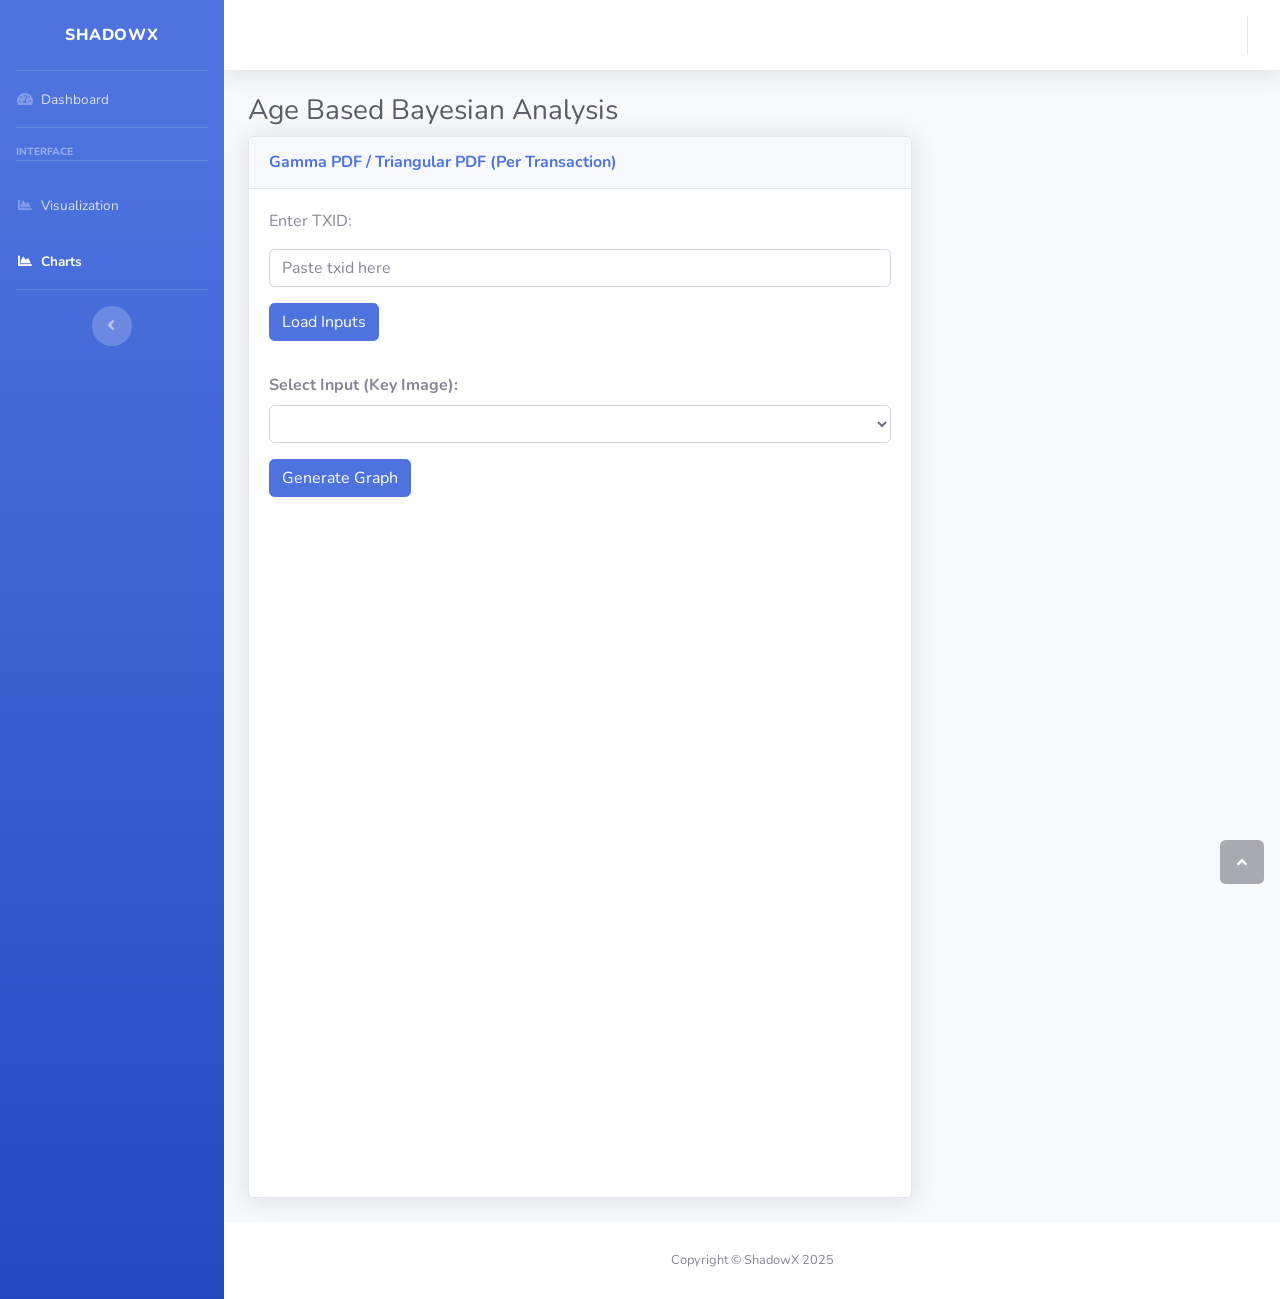
==== commit aa1baea5: "minor code cleanup 3" ====
--- a/templates/charts.html
+++ b/templates/charts.html
@@ -54,69 +54,9 @@
                 Interface
             </div>
 
-            <!-- Nav Item - Pages Collapse Menu -->
-            <!-- <li class="nav-item">
-                <a class="nav-link collapsed" href="#" data-toggle="collapse" data-target="#collapseTwo"
-                    aria-expanded="true" aria-controls="collapseTwo">
-                    <i class="fas fa-fw fa-cog"></i>
-                    <span>Components</span>
-                </a>
-                <div id="collapseTwo" class="collapse" aria-labelledby="headingTwo" data-parent="#accordionSidebar">
-                    <div class="bg-white py-2 collapse-inner rounded">
-                        <h6 class="collapse-header">Custom Components:</h6>
-                        <a class="collapse-item" href="buttons.html">Buttons</a>
-                        <a class="collapse-item" href="cards.html">Cards</a>
-                    </div>
-                </div>
-            </li> -->
-
-            <!-- Nav Item - Utilities Collapse Menu -->
-            <!-- <li class="nav-item">
-                <a class="nav-link collapsed" href="#" data-toggle="collapse" data-target="#collapseUtilities"
-                    aria-expanded="true" aria-controls="collapseUtilities">
-                    <i class="fas fa-fw fa-wrench"></i>
-                    <span>Utilities</span>
-                </a>
-                <div id="collapseUtilities" class="collapse" aria-labelledby="headingUtilities"
-                    data-parent="#accordionSidebar">
-                    <div class="bg-white py-2 collapse-inner rounded">
-                        <h6 class="collapse-header">Custom Utilities:</h6>
-                        <a class="collapse-item" href="utilities-color.html">Colors</a>
-                        <a class="collapse-item" href="utilities-border.html">Borders</a>
-                        <a class="collapse-item" href="utilities-animation.html">Animations</a>
-                        <a class="collapse-item" href="utilities-other.html">Other</a>
-                    </div>
-                </div>
-            </li> -->
-
             <!-- Divider -->
             <hr class="sidebar-divider">
 
-            <!-- Heading -->
-            <!-- <div class="sidebar-heading">
-                Addons
-            </div> -->
-
-            <!-- Nav Item - Pages Collapse Menu -->
-            <!-- <li class="nav-item">
-                <a class="nav-link collapsed" href="#" data-toggle="collapse" data-target="#collapsePages"
-                    aria-expanded="true" aria-controls="collapsePages">
-                    <i class="fas fa-fw fa-folder"></i>
-                    <span>Pages</span>
-                </a>
-                <div id="collapsePages" class="collapse" aria-labelledby="headingPages" data-parent="#accordionSidebar">
-                    <div class="bg-white py-2 collapse-inner rounded">
-                        <h6 class="collapse-header">Login Screens:</h6>
-                        <a class="collapse-item" href="login.html">Login</a>
-                        <a class="collapse-item" href="register.html">Register</a>
-                        <a class="collapse-item" href="forgot-password.html">Forgot Password</a>
-                        <div class="collapse-divider"></div>
-                        <h6 class="collapse-header">Other Pages:</h6>
-                        <a class="collapse-item" href="404.html">404 Page</a>
-                        <a class="collapse-item" href="blank.html">Blank Page</a>
-                    </div>
-                </div>
-            </li> -->
 
             <li class="nav-item">
                 <a class="nav-link" href="visual">
@@ -130,13 +70,6 @@
                     <i class="fas fa-fw fa-chart-area"></i>
                     <span>Charts</span></a>
             </li>
-
-            <!-- Nav Item - Tables -->
-            <!-- <li class="nav-item">
-                <a class="nav-link" href="/tables">
-                    <i class="fas fa-fw fa-table"></i>
-                    <span>Tables</span></a>
-            </li> -->
 
             <!-- Divider -->
             <hr class="sidebar-divider d-none d-md-block">
@@ -201,10 +134,6 @@
 
                     <!-- Page Heading -->
                     <h1 class="h3 mb-2 text-gray-800">Age Based Bayesian Analysis</h1>
-                    <!-- <p class="mb-4">Chart.js is a third party plugin that is used to generate the charts in this theme.
-                        The charts below have been customized - for further customization options, please visit the <a
-                            target="_blank" href="https://www.chartjs.org/docs/latest/">official Chart.js
-                            documentation</a>.</p> -->
 
                     <!-- Content Row -->
                     <div class="row">
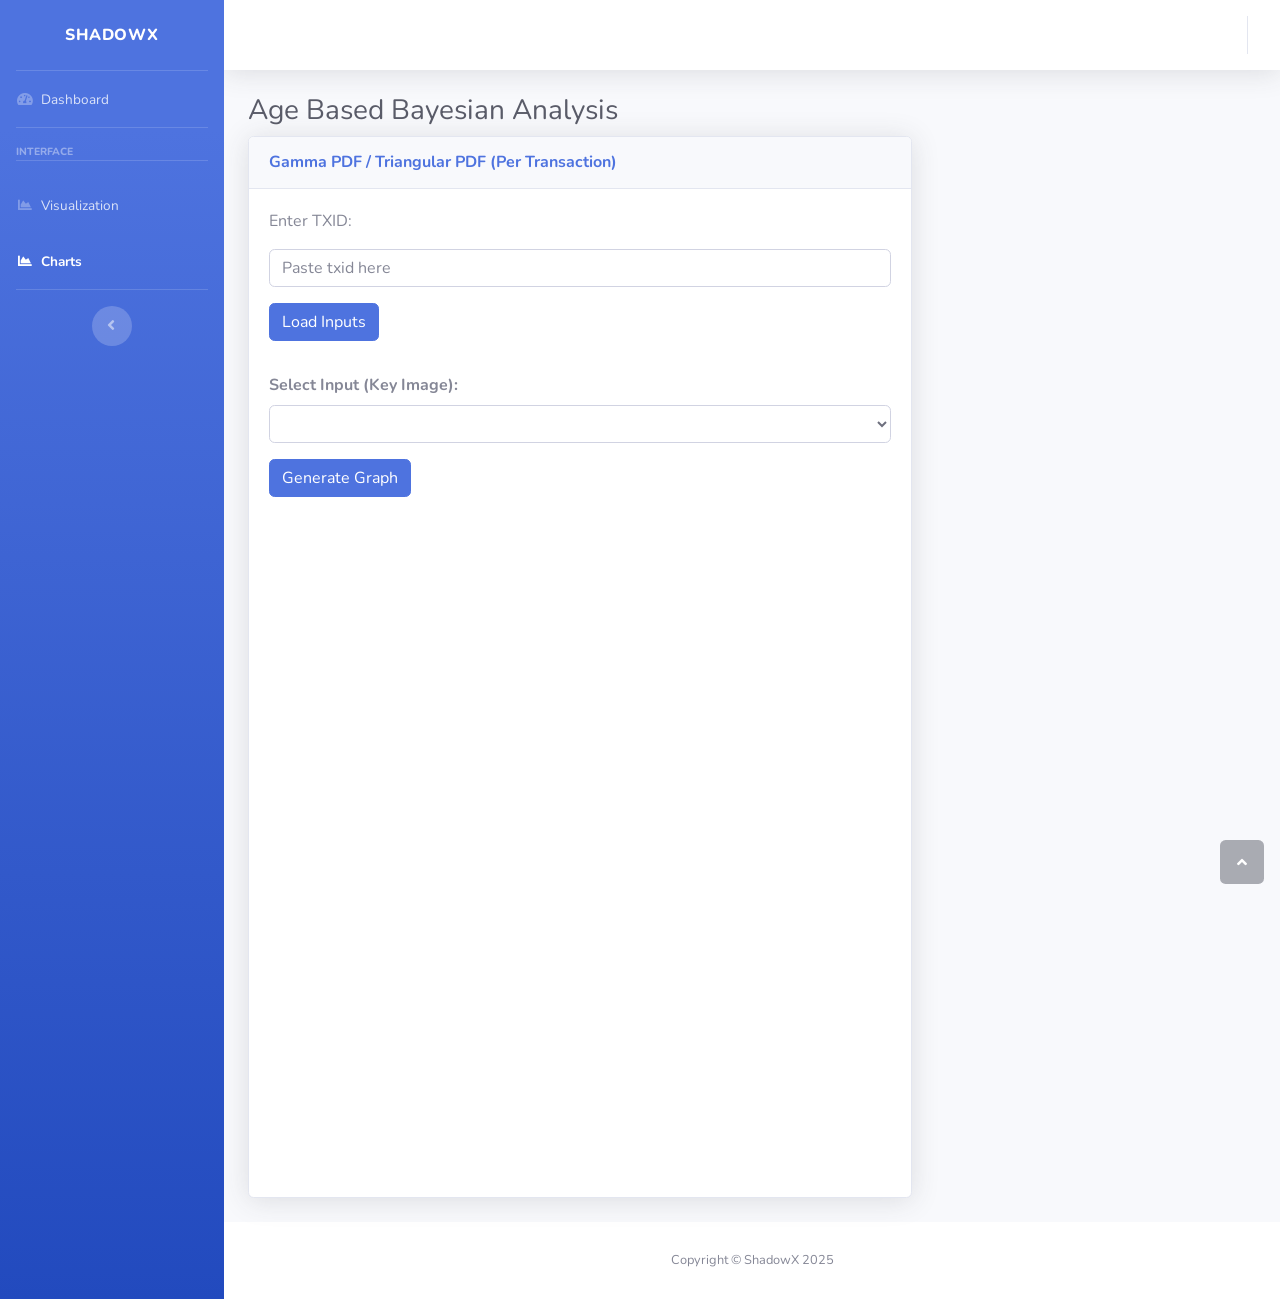
==== commit a89e086a: "updates" ====
--- a/templates/charts.html
+++ b/templates/charts.html
@@ -9,7 +9,7 @@
     <meta name="description" content="">
     <meta name="author" content="">
 
-    <title>ShadowX - A Monero Analysis Tool</title>
+    <title>ShadowX - A Monero Analysis Web Tool</title>
 
     <!-- Custom fonts for this template-->
     <link href="/static/vendor/fontawesome-free/css/all.min.css" rel="stylesheet" type="text/css">
